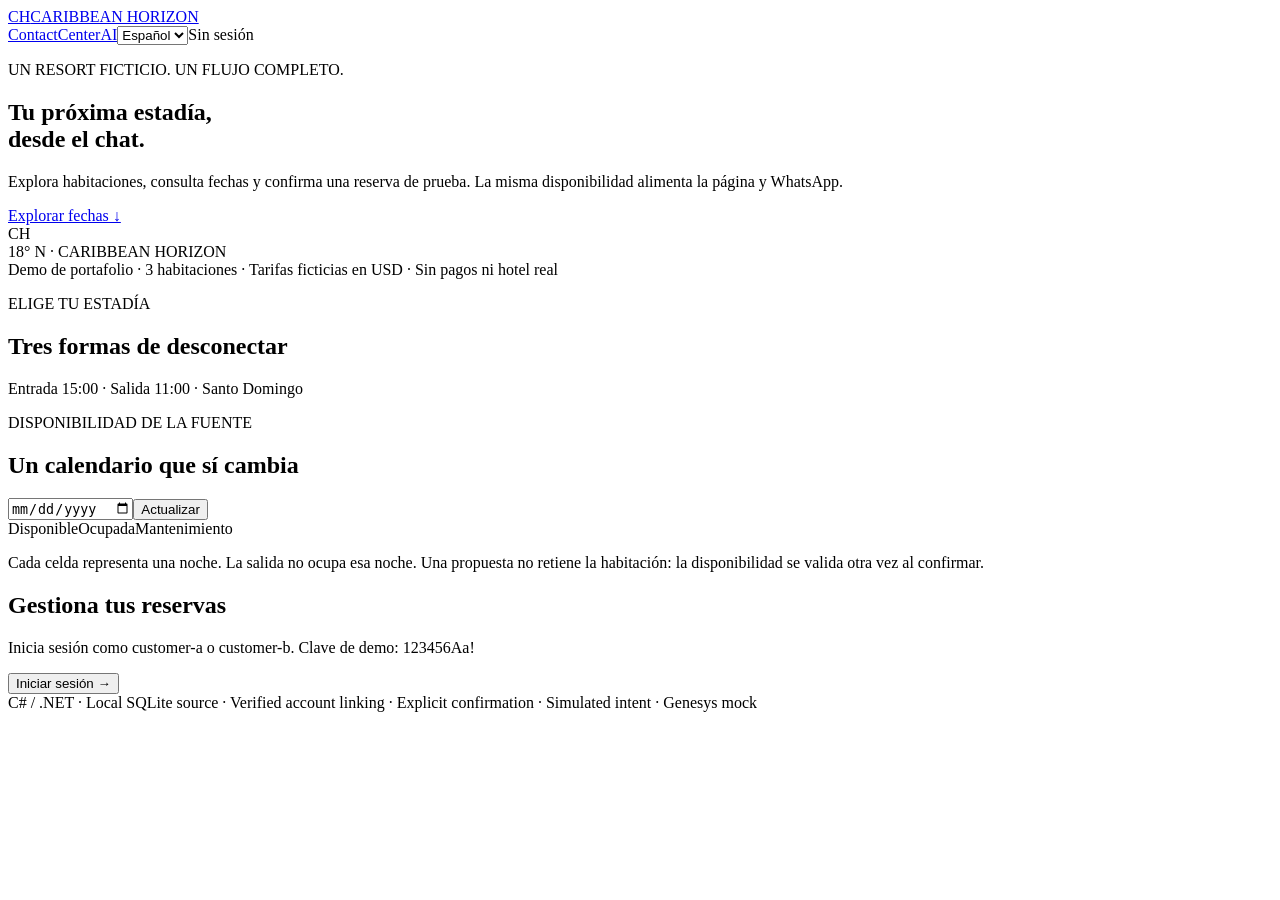
==== src/ContactCenterAI.Api/wwwroot/resort.html @ 7afc20b1 "feat: add fictional resort calendar and linked WhatsApp bookings" ====
<!doctype html>
<html lang="es"><head><meta charset="utf-8"><meta name="viewport" content="width=device-width,initial-scale=1"><title>Caribbean Horizon · Resort Demo</title><link rel="stylesheet" href="/resort.css"><script defer src="/resort.js"></script></head>
<body><header><a class="brand" href="/resort.html">CH<span>CARIBBEAN HORIZON</span></a><nav><a href="/">ContactCenterAI</a><select id="language" aria-label="Language"><option value="es">Español</option><option value="en">English</option></select><span id="account">Sin sesión</span><button id="logout" hidden>Salir</button></nav></header>
<main><section class="hero"><div><p class="eyebrow" data-i="eyebrow">UN RESORT FICTICIO. UN FLUJO COMPLETO.</p><h1 data-i="title">Tu próxima estadía,<br>desde el chat.</h1><p data-i="intro">Explora habitaciones, consulta fechas y confirma una reserva de prueba. La misma disponibilidad alimenta la página y WhatsApp.</p><a class="primary" href="#calendar" data-i="dates">Explorar fechas ↓</a></div><div class="hero-art" aria-hidden="true"><div class="sun"></div><div class="water"></div><div class="villa">CH</div><span>18° N · CARIBBEAN HORIZON</span></div></section>
<div class="banner" data-i="fiction">Demo de portafolio · 3 habitaciones · Tarifas ficticias en USD · Sin pagos ni hotel real</div>
<section><div class="section-head"><div><p class="eyebrow" data-i="stay">ELIGE TU ESTADÍA</p><h2 data-i="rooms">Tres formas de desconectar</h2></div><span data-i="hours">Entrada 15:00 · Salida 11:00 · Santo Domingo</span></div><div id="catalog" class="cards"></div></section>
<section id="calendar"><div class="section-head"><div><p class="eyebrow" data-i="source">DISPONIBILIDAD DE LA FUENTE</p><h2 data-i="calendarTitle">Un calendario que sí cambia</h2></div><div><input id="calendar-from" type="date" aria-label="Start date"><button id="refresh" data-i="refresh">Actualizar</button></div></div><div class="legend"><span class="available" data-i="available">Disponible</span><span class="occupied" data-i="occupied">Ocupada</span><span class="maintenance" data-i="maintenance">Mantenimiento</span></div><div id="calendar-grid" class="calendar-wrap"></div><p class="small" id="observed"></p><p class="small" data-i="range">Cada celda representa una noche. La salida no ocupa esa noche. Una propuesta no retiene la habitación: la disponibilidad se valida otra vez al confirmar.</p></section>
<section id="login-panel" class="panel"><h2 data-i="loginTitle">Gestiona tus reservas</h2><p data-i="loginIntro">Inicia sesión como customer-a o customer-b. Clave de demo: 123456Aa!</p><form id="login" action="/v1/session/login?resort=1" method="post"><input id="csrf-form" name="__RequestVerificationToken" type="hidden"><button class="primary" data-i="login">Iniciar sesión →</button></form></section>
<section id="customer-panel" hidden><div class="two-cols"><div class="panel"><p class="eyebrow">WEB + WHATSAPP</p><h2 data-i="linkTitle">Vincula tu chat</h2><ol><li data-i="linkOne">Genera un código desde esta sesión.</li><li data-i="linkTwo">Envía el comando al chat de WhatsApp de la demo.</li><li data-i="linkThree">Actualiza el estado y confirma el vínculo aquí.</li></ol><button id="link-code" data-i="generate">Generar código</button><p id="code" class="code"></p><p id="link-status"></p><button id="link-refresh" data-i="status">Actualizar estado</button><button id="link-confirm" hidden data-i="confirmLink">Confirmar vínculo</button><button id="unlink" data-i="unlink">Desvincular</button><p class="small" data-i="linkLimit">El código vence en 5 minutos y se usa una vez. El vínculo termina al cerrar o vencer la sesión (máximo 15 minutos). Tu teléfono no define tu identidad.</p></div>
<div class="panel"><p class="eyebrow" data-i="proposal">PRIMERO UNA PROPUESTA</p><h2 id="booking-title" data-i="newBooking">Nueva reserva ficticia</h2><form id="booking"><label data-i="category">Habitación</label><select id="type"><option value="standard">Estándar / Standard</option><option value="deluxe">Deluxe</option><option value="suite">Suite</option></select><div class="two-cols"><div><label for="arrival" data-i="arrival">Entrada</label><input id="arrival" type="date" required></div><div><label for="departure" data-i="departure">Salida</label><input id="departure" type="date" required></div></div><label for="guests" data-i="guests">Huéspedes</label><input id="guests" type="number" min="1" max="4" value="2" required><button class="primary" data-i="preview">Consultar propuesta</button><button id="reset" type="button" data-i="reset">Nueva reserva</button></form><p class="small" data-i="policy">Estadías de 1 a 14 noches, hasta 90 días. Cambios y cancelaciones sin penalidad hasta 72 horas antes de la llegada actual. Sin cobros ni reembolsos reales.</p></div></div>
<div id="offer" class="panel offer" hidden><h2 data-i="offerTitle">Revisa antes de confirmar</h2><pre id="offer-detail"></pre><button id="confirm" class="primary" data-i="confirm">Confirmar esta propuesta</button><p id="operation"></p></div><div class="section-head"><h2 data-i="myBookings">Mis reservas ficticias</h2><button id="stays-refresh" data-i="refresh">Actualizar</button></div><div id="stays" class="cards"></div></section>
<section id="admin-panel" class="panel" hidden><p class="eyebrow">OPERATIONS ADMIN</p><h2 data-i="admin">Gestiona el inventario ficticio</h2><p data-i="adminIntro">Los bloqueos no pueden desplazar reservas. Cambiar una tarifa invalida las propuestas pendientes con ese precio.</p><form id="block-form"><select id="block-type"><option>standard</option><option>deluxe</option><option>suite</option></select><input id="block-from" type="date" required><input id="block-to" type="date" required><button data-i="block">Bloquear por mantenimiento</button></form><div id="blocks"></div><form id="rate-form"><select id="rate-type"><option>standard</option><option>deluxe</option><option>suite</option></select><input id="rate" type="number" min="1" max="10000" step="0.01" required placeholder="USD / night"><button data-i="rate">Cambiar tarifa</button></form></section>
<div id="notice" role="status" aria-live="polite"></div><footer>C# / .NET · Local SQLite source · Verified account linking · Explicit confirmation · Simulated intent · Genesys mock</footer></main></body></html>
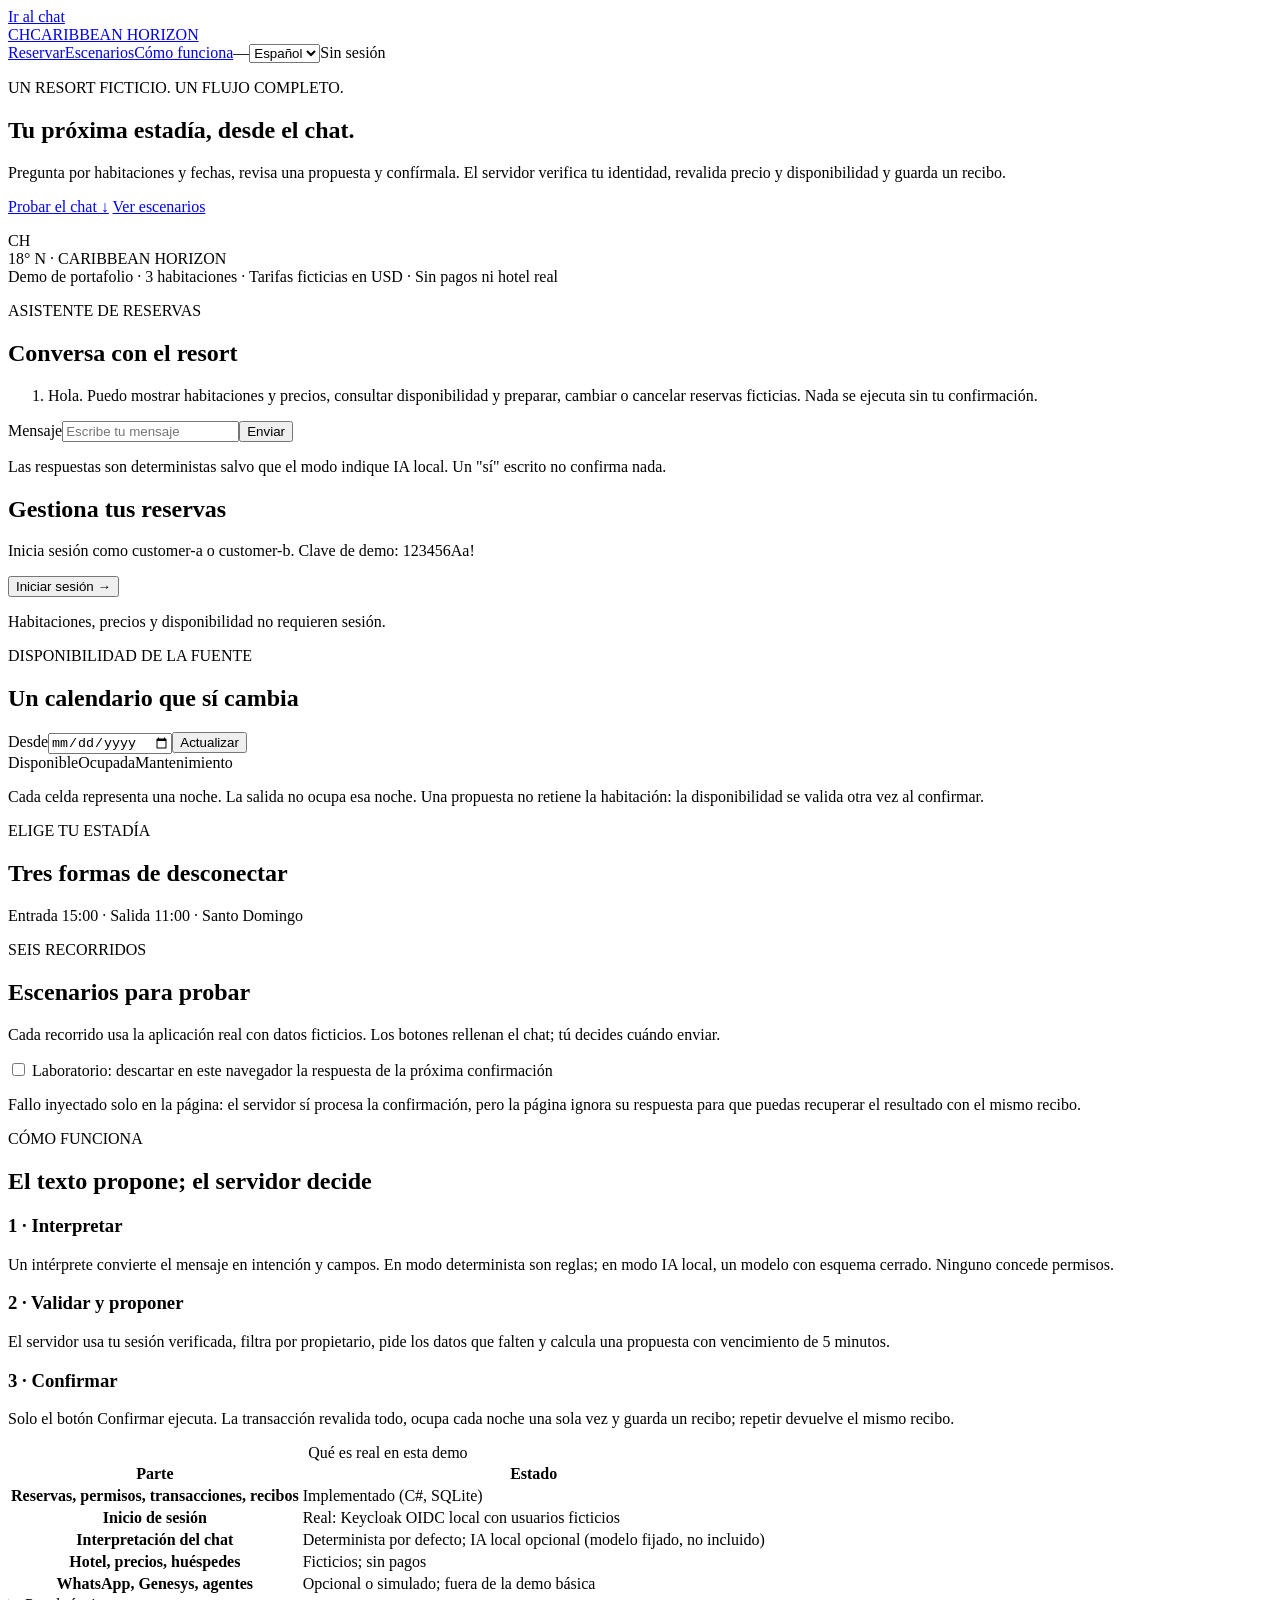
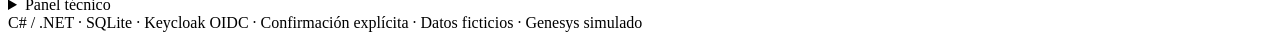
==== commit 4f8069b5: "feat(resort-web): chat-first booking experience with summary, receipts and scenarios - Chat beside a" ====
--- a/src/ContactCenterAI.Api/wwwroot/resort.html
+++ b/src/ContactCenterAI.Api/wwwroot/resort.html
@@ -1,13 +1,43 @@
 <!doctype html>
 <html lang="es"><head><meta charset="utf-8"><meta name="viewport" content="width=device-width,initial-scale=1"><title>Caribbean Horizon · Resort Demo</title><link rel="stylesheet" href="/resort.css"><script defer src="/resort.js"></script></head>
-<body><header><a class="brand" href="/resort.html">CH<span>CARIBBEAN HORIZON</span></a><nav><a href="/">ContactCenterAI</a><select id="language" aria-label="Language"><option value="es">Español</option><option value="en">English</option></select><span id="account">Sin sesión</span><button id="logout" hidden>Salir</button></nav></header>
-<main><section class="hero"><div><p class="eyebrow" data-i="eyebrow">UN RESORT FICTICIO. UN FLUJO COMPLETO.</p><h1 data-i="title">Tu próxima estadía,<br>desde el chat.</h1><p data-i="intro">Explora habitaciones, consulta fechas y confirma una reserva de prueba. La misma disponibilidad alimenta la página y WhatsApp.</p><a class="primary" href="#calendar" data-i="dates">Explorar fechas ↓</a></div><div class="hero-art" aria-hidden="true"><div class="sun"></div><div class="water"></div><div class="villa">CH</div><span>18° N · CARIBBEAN HORIZON</span></div></section>
+<body>
+<a class="skip" href="#chat-input" data-i="skip">Ir al chat</a>
+<header><a class="brand" href="/resort.html">CH<span>CARIBBEAN HORIZON</span></a>
+<nav aria-label="Principal"><a href="#reserve" data-i="navReserve">Reservar</a><a href="#scenarios" data-i="navScenarios">Escenarios</a><a href="#how" data-i="navHow">Cómo funciona</a><span id="mode" class="mode" title="">—</span><select id="language" aria-label="Idioma / Language"><option value="es">Español</option><option value="en">English</option></select><span id="account">Sin sesión</span><button id="logout" hidden data-i="logout">Salir</button></nav></header>
+<main>
+<section class="hero"><div><p class="eyebrow" data-i="eyebrow">UN RESORT FICTICIO. UN FLUJO COMPLETO.</p><h1 data-i="title">Tu próxima estadía, desde el chat.</h1><p data-i="intro">Pregunta por habitaciones y fechas, revisa una propuesta y confírmala. El servidor verifica tu identidad, revalida precio y disponibilidad y guarda un recibo.</p><p class="actions"><a class="primary" href="#chat-input" data-i="tryChat">Probar el chat ↓</a> <a class="button" href="#scenarios" data-i="seeScenarios">Ver escenarios</a></p></div><div class="hero-art" aria-hidden="true"><div class="sun"></div><div class="water"></div><div class="villa">CH</div><span>18° N · CARIBBEAN HORIZON</span></div></section>
 <div class="banner" data-i="fiction">Demo de portafolio · 3 habitaciones · Tarifas ficticias en USD · Sin pagos ni hotel real</div>
-<section><div class="section-head"><div><p class="eyebrow" data-i="stay">ELIGE TU ESTADÍA</p><h2 data-i="rooms">Tres formas de desconectar</h2></div><span data-i="hours">Entrada 15:00 · Salida 11:00 · Santo Domingo</span></div><div id="catalog" class="cards"></div></section>
-<section id="calendar"><div class="section-head"><div><p class="eyebrow" data-i="source">DISPONIBILIDAD DE LA FUENTE</p><h2 data-i="calendarTitle">Un calendario que sí cambia</h2></div><div><input id="calendar-from" type="date" aria-label="Start date"><button id="refresh" data-i="refresh">Actualizar</button></div></div><div class="legend"><span class="available" data-i="available">Disponible</span><span class="occupied" data-i="occupied">Ocupada</span><span class="maintenance" data-i="maintenance">Mantenimiento</span></div><div id="calendar-grid" class="calendar-wrap"></div><p class="small" id="observed"></p><p class="small" data-i="range">Cada celda representa una noche. La salida no ocupa esa noche. Una propuesta no retiene la habitación: la disponibilidad se valida otra vez al confirmar.</p></section>
-<section id="login-panel" class="panel"><h2 data-i="loginTitle">Gestiona tus reservas</h2><p data-i="loginIntro">Inicia sesión como customer-a o customer-b. Clave de demo: 123456Aa!</p><form id="login" action="/v1/session/login?resort=1" method="post"><input id="csrf-form" name="__RequestVerificationToken" type="hidden"><button class="primary" data-i="login">Iniciar sesión →</button></form></section>
-<section id="customer-panel" hidden><div class="two-cols"><div class="panel"><p class="eyebrow">WEB + WHATSAPP</p><h2 data-i="linkTitle">Vincula tu chat</h2><ol><li data-i="linkOne">Genera un código desde esta sesión.</li><li data-i="linkTwo">Envía el comando al chat de WhatsApp de la demo.</li><li data-i="linkThree">Actualiza el estado y confirma el vínculo aquí.</li></ol><button id="link-code" data-i="generate">Generar código</button><p id="code" class="code"></p><p id="link-status"></p><button id="link-refresh" data-i="status">Actualizar estado</button><button id="link-confirm" hidden data-i="confirmLink">Confirmar vínculo</button><button id="unlink" data-i="unlink">Desvincular</button><p class="small" data-i="linkLimit">El código vence en 5 minutos y se usa una vez. El vínculo termina al cerrar o vencer la sesión (máximo 15 minutos). Tu teléfono no define tu identidad.</p></div>
-<div class="panel"><p class="eyebrow" data-i="proposal">PRIMERO UNA PROPUESTA</p><h2 id="booking-title" data-i="newBooking">Nueva reserva ficticia</h2><form id="booking"><label data-i="category">Habitación</label><select id="type"><option value="standard">Estándar / Standard</option><option value="deluxe">Deluxe</option><option value="suite">Suite</option></select><div class="two-cols"><div><label for="arrival" data-i="arrival">Entrada</label><input id="arrival" type="date" required></div><div><label for="departure" data-i="departure">Salida</label><input id="departure" type="date" required></div></div><label for="guests" data-i="guests">Huéspedes</label><input id="guests" type="number" min="1" max="4" value="2" required><button class="primary" data-i="preview">Consultar propuesta</button><button id="reset" type="button" data-i="reset">Nueva reserva</button></form><p class="small" data-i="policy">Estadías de 1 a 14 noches, hasta 90 días. Cambios y cancelaciones sin penalidad hasta 72 horas antes de la llegada actual. Sin cobros ni reembolsos reales.</p></div></div>
-<div id="offer" class="panel offer" hidden><h2 data-i="offerTitle">Revisa antes de confirmar</h2><pre id="offer-detail"></pre><button id="confirm" class="primary" data-i="confirm">Confirmar esta propuesta</button><p id="operation"></p></div><div class="section-head"><h2 data-i="myBookings">Mis reservas ficticias</h2><button id="stays-refresh" data-i="refresh">Actualizar</button></div><div id="stays" class="cards"></div></section>
-<section id="admin-panel" class="panel" hidden><p class="eyebrow">OPERATIONS ADMIN</p><h2 data-i="admin">Gestiona el inventario ficticio</h2><p data-i="adminIntro">Los bloqueos no pueden desplazar reservas. Cambiar una tarifa invalida las propuestas pendientes con ese precio.</p><form id="block-form"><select id="block-type"><option>standard</option><option>deluxe</option><option>suite</option></select><input id="block-from" type="date" required><input id="block-to" type="date" required><button data-i="block">Bloquear por mantenimiento</button></form><div id="blocks"></div><form id="rate-form"><select id="rate-type"><option>standard</option><option>deluxe</option><option>suite</option></select><input id="rate" type="number" min="1" max="10000" step="0.01" required placeholder="USD / night"><button data-i="rate">Cambiar tarifa</button></form></section>
-<div id="notice" role="status" aria-live="polite"></div><footer>C# / .NET · Local SQLite source · Verified account linking · Explicit confirmation · Simulated intent · Genesys mock</footer></main></body></html>
+
+<section id="reserve" class="experience" aria-labelledby="chat-title">
+<div class="panel chat"><div class="section-head"><div><p class="eyebrow" data-i="chatEyebrow">ASISTENTE DE RESERVAS</p><h2 id="chat-title" data-i="chatTitle">Conversa con el resort</h2></div><span id="chat-mode" class="small"></span></div>
+<ol id="chat-log" class="chat-log" aria-live="polite" aria-label="Conversación"><li class="msg bot"><p data-i="chatHello">Hola. Puedo mostrar habitaciones y precios, consultar disponibilidad y preparar, cambiar o cancelar reservas ficticias. Nada se ejecuta sin tu confirmación.</p></li></ol>
+<div id="chat-examples" class="chips" aria-label="Ejemplos"></div>
+<form id="chat-form" class="chat-form"><label for="chat-input" class="sr" data-i="chatLabel">Mensaje</label><input id="chat-input" autocomplete="off" maxlength="2000" data-i="chatPlaceholder" placeholder="Escribe tu mensaje"><button id="chat-send" class="primary" data-i="send">Enviar</button></form>
+<p class="small" data-i="chatNote">Las respuestas son deterministas salvo que el modo indique IA local. Un "sí" escrito no confirma nada.</p></div>
+
+<aside class="summary" aria-label="Resumen de reserva">
+<section id="login-panel" class="panel"><h2 data-i="loginTitle">Gestiona tus reservas</h2><p data-i="loginIntro">Inicia sesión como customer-a o customer-b. Clave de demo: 123456Aa!</p><form id="login" action="/v1/session/login?resort=1" method="post"><input id="csrf-form" name="__RequestVerificationToken" type="hidden"><button class="primary" data-i="login">Iniciar sesión →</button></form><p class="small" data-i="loginNote">Habitaciones, precios y disponibilidad no requieren sesión.</p></section>
+<div id="offer" class="panel offer" hidden aria-live="polite"><p class="eyebrow" data-i="proposal">PRIMERO UNA PROPUESTA</p><h2 id="offer-title" tabindex="-1" data-i="offerTitle">Revisa antes de confirmar</h2><dl id="offer-detail" class="facts"></dl><p class="small" data-i="offerNote">La propuesta no retiene la habitación. Al confirmar, el servidor revalida disponibilidad, precio y permisos.</p><div class="row"><button id="confirm" class="primary" data-i="confirm">Confirmar esta propuesta</button><button id="dismiss" type="button" data-i="dismiss">Volver</button></div><p id="operation" role="status"></p><button id="receipt-check" type="button" hidden data-i="checkReceipt">Consultar recibo</button></div>
+<section id="customer-panel" hidden><div class="section-head"><h2 data-i="myBookings">Mis reservas ficticias</h2><button id="stays-refresh" data-i="refresh">Actualizar</button></div><div id="stays" class="stay-list"></div>
+<details id="manual" class="panel"><summary data-i="manualTitle">Formulario manual</summary><h3 id="booking-title" data-i="newBooking">Nueva reserva ficticia</h3><form id="booking"><label for="type" data-i="category">Habitación</label><select id="type"><option value="standard">Estándar / Standard</option><option value="deluxe">Deluxe</option><option value="suite">Suite</option></select><div class="two-cols"><div><label for="arrival" data-i="arrival">Entrada</label><input id="arrival" type="date" required></div><div><label for="departure" data-i="departure">Salida</label><input id="departure" type="date" required></div></div><label for="guests" data-i="guests">Huéspedes</label><input id="guests" type="number" min="1" max="4" value="2" required><div class="row"><button class="primary" data-i="preview">Consultar propuesta</button><button id="reset" type="button" data-i="reset">Nueva reserva</button></div></form><p class="small" data-i="policy">Estadías de 1 a 14 noches, hasta 90 días. Cambios y cancelaciones sin penalidad hasta 72 horas antes de la llegada actual. Sin cobros ni reembolsos reales.</p></details>
+<details id="integrations" class="panel"><summary data-i="integrationsTitle">Integración opcional: WhatsApp</summary><p class="small" data-i="integrationsNote">No forma parte de la demo básica. Requiere tu propia configuración de prueba de Meta, el ChannelHost y la clave del puente.</p><ol><li data-i="linkOne">Genera un código desde esta sesión.</li><li data-i="linkTwo">Envía el comando al chat de WhatsApp de la demo.</li><li data-i="linkThree">Actualiza el estado y confirma el vínculo aquí.</li></ol><div class="row"><button id="link-code" data-i="generate">Generar código</button><button id="link-refresh" data-i="status">Actualizar estado</button><button id="link-confirm" hidden data-i="confirmLink">Confirmar vínculo</button><button id="unlink" data-i="unlink">Desvincular</button></div><p id="code" class="code"></p><p id="link-status"></p><p class="small" data-i="linkLimit">El código vence en 5 minutos y se usa una vez. El vínculo termina al cerrar o vencer la sesión (máximo 15 minutos). Tu teléfono no define tu identidad.</p></details>
+</section>
+</aside>
+</section>
+
+<section id="calendar" aria-labelledby="calendar-title"><div class="section-head"><div><p class="eyebrow" data-i="source">DISPONIBILIDAD DE LA FUENTE</p><h2 id="calendar-title" data-i="calendarTitle">Un calendario que sí cambia</h2></div><div class="row"><label for="calendar-from" class="sr" data-i="calendarFrom">Desde</label><input id="calendar-from" type="date"><button id="refresh" data-i="refresh">Actualizar</button></div></div><div class="legend"><span class="available" data-i="available">Disponible</span><span class="occupied" data-i="occupied">Ocupada</span><span class="maintenance" data-i="maintenance">Mantenimiento</span></div><div id="calendar-grid" class="calendar-wrap" tabindex="0" aria-label="Calendario"></div><p class="small" id="observed"></p><p class="small" data-i="range">Cada celda representa una noche. La salida no ocupa esa noche. Una propuesta no retiene la habitación: la disponibilidad se valida otra vez al confirmar.</p></section>
+
+<section aria-labelledby="rooms-title"><div class="section-head"><div><p class="eyebrow" data-i="stay">ELIGE TU ESTADÍA</p><h2 id="rooms-title" data-i="rooms">Tres formas de desconectar</h2></div><span data-i="hours">Entrada 15:00 · Salida 11:00 · Santo Domingo</span></div><div id="catalog" class="cards"></div></section>
+
+<section id="scenarios" aria-labelledby="scenarios-title"><p class="eyebrow" data-i="scenariosEyebrow">SEIS RECORRIDOS</p><h2 id="scenarios-title" data-i="scenariosTitle">Escenarios para probar</h2><p data-i="scenariosIntro">Cada recorrido usa la aplicación real con datos ficticios. Los botones rellenan el chat; tú decides cuándo enviar.</p><div id="scenario-list" class="cards scenarios"></div>
+<div class="panel lab"><label class="check"><input id="lab-drop" type="checkbox"> <span data-i="labDrop">Laboratorio: descartar en este navegador la respuesta de la próxima confirmación</span></label><p class="small" data-i="labNote">Fallo inyectado solo en la página: el servidor sí procesa la confirmación, pero la página ignora su respuesta para que puedas recuperar el resultado con el mismo recibo.</p></div></section>
+
+<section id="how" aria-labelledby="how-title"><p class="eyebrow" data-i="howEyebrow">CÓMO FUNCIONA</p><h2 id="how-title" data-i="howTitle">El texto propone; el servidor decide</h2><div class="cards"><div class="card"><h3 data-i="howOne">1 · Interpretar</h3><p data-i="howOneText">Un intérprete convierte el mensaje en intención y campos. En modo determinista son reglas; en modo IA local, un modelo con esquema cerrado. Ninguno concede permisos.</p></div><div class="card"><h3 data-i="howTwo">2 · Validar y proponer</h3><p data-i="howTwoText">El servidor usa tu sesión verificada, filtra por propietario, pide los datos que falten y calcula una propuesta con vencimiento de 5 minutos.</p></div><div class="card"><h3 data-i="howThree">3 · Confirmar</h3><p data-i="howThreeText">Solo el botón Confirmar ejecuta. La transacción revalida todo, ocupa cada noche una sola vez y guarda un recibo; repetir devuelve el mismo recibo.</p></div></div>
+<table class="modes"><caption data-i="modesCaption">Qué es real en esta demo</caption><thead><tr><th scope="col" data-i="modesPart">Parte</th><th scope="col" data-i="modesState">Estado</th></tr></thead><tbody><tr><th scope="row" data-i="modesBooking">Reservas, permisos, transacciones, recibos</th><td data-i="modesReal">Implementado (C#, SQLite)</td></tr><tr><th scope="row" data-i="modesLogin">Inicio de sesión</th><td data-i="modesLoginState">Real: Keycloak OIDC local con usuarios ficticios</td></tr><tr><th scope="row" data-i="modesChat">Interpretación del chat</th><td data-i="modesChatState">Determinista por defecto; IA local opcional (modelo fijado, no incluido)</td></tr><tr><th scope="row" data-i="modesData">Hotel, precios, huéspedes</th><td data-i="modesDataState">Ficticios; sin pagos</td></tr><tr><th scope="row" data-i="modesChannels">WhatsApp, Genesys, agentes</th><td data-i="modesChannelsState">Opcional o simulado; fuera de la demo básica</td></tr></tbody></table></section>
+
+<details id="tech" class="panel tech"><summary data-i="techTitle">Panel técnico</summary><p class="small" data-i="techNote">Datos que el servidor devolvió en el último paso. No incluye secretos, tokens ni razonamiento interno de un modelo.</p><dl id="tech-detail" class="facts"></dl><h3 data-i="techCalls">Últimas llamadas</h3><ol id="tech-calls" class="calls"></ol></details>
+
+<section id="admin-panel" class="panel" hidden><p class="eyebrow">OPERATIONS ADMIN</p><h2 data-i="admin">Gestiona el inventario ficticio</h2><p data-i="adminIntro">Los bloqueos no pueden desplazar reservas. Cambiar una tarifa invalida las propuestas pendientes con ese precio.</p><form id="block-form"><label for="block-type" data-i="category">Habitación</label><select id="block-type"><option>standard</option><option>deluxe</option><option>suite</option></select><label for="block-from" data-i="arrival">Entrada</label><input id="block-from" type="date" required><label for="block-to" data-i="departure">Salida</label><input id="block-to" type="date" required><button data-i="block">Bloquear por mantenimiento</button></form><div id="blocks"></div><form id="rate-form"><label for="rate-type" data-i="category">Habitación</label><select id="rate-type"><option>standard</option><option>deluxe</option><option>suite</option></select><label for="rate" data-i="rateLabel">USD por noche</label><input id="rate" type="number" min="1" max="10000" step="0.01" required><button data-i="rate">Cambiar tarifa</button></form></section>
+<div id="notice" role="status" aria-live="polite"></div>
+<footer><span data-i="footer">C# / .NET · SQLite · Keycloak OIDC · Confirmación explícita · Datos ficticios · Genesys simulado</span></footer>
+</main></body></html>
